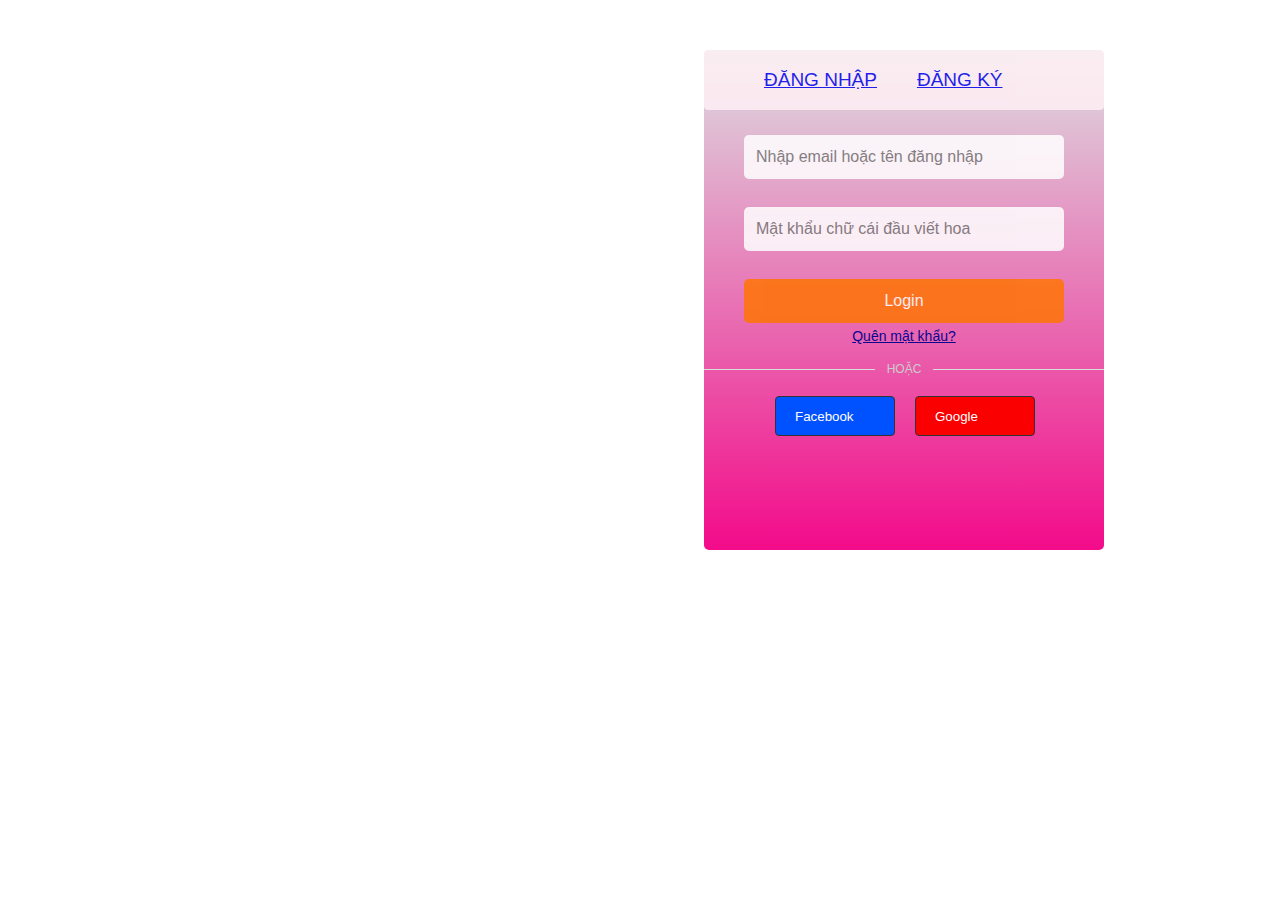
==== Form/indexRegister.html @ dc699a0b "a" ====
<!DOCTYPE html>
<html lang="en">

<head>
  <meta charset="UTF-8" />
  <meta http-equiv="X-UA-Compatible" content="IE=edge" />
  <meta name="viewport" content="width=device-width, initial-scale=1.0" />
  <title>Form Đăng ký</title>
  <link rel="icon" type="image/x-icon" href="/Form/img/iconF.png">
  <link rel="stylesheet" href="/Form/css/stylelogin.css" />
</head>

<body>
  <div class="container">
    <form action="" method="post">
      <div class="row">
        <a href="/Form/index.html" class="active" rel="nofollow">ĐĂNG NHẬP</a>
        <a href="/Form/indexRegister.html" class="active" rel="nofollow">ĐĂNG KÝ</a>
      </div>
      <div class="col_1">
        <!-- <label for="">Tài Khoản</label> <br /> -->
        <input type="text" placeholder="Nhập email hoặc tên đăng nhập" /><br />

        <p><br /></p>
        <!-- <label for="">Mật Khẩu</label> <br /> -->
        <input type="password" placeholder="Mật khẩu chữ cái đầu viết hoa" /><br />
        <p><br /></p>
        <input type="submit" value="Login" />
        <p style="font-size: 14px;">
          <a href="links/quen/mat/khau" style="color: rgb(9, 7, 145)">Quên mật khẩu?
          </a>
        </p><br>
        <div>

          <div style="display: flex;">
            <div class="strikethrough"></div>
            <span style="
                color: #ccc;
                padding: 0 12px;
                text-transform: uppercase;
                font-size: 0.75rem;
              ">
              HOẶC
            </span>
            <div class="strikethrough"></div>
          </div>

        </div>
      </div>
    </form>
    <div class="col_2">
      <button class="socialBtn1">
        <div>
          <div><img
              src="https://upload.wikimedia.org/wikipedia/commons/thumb/b/b8/2021_Facebook_icon.svg/512px-2021_Facebook_icon.svg.png"
              alt="" width="19px"></div>
        </div>
        <div style="margin-left:10px ; margin-top:3px ;color: #fff">Facebook</div>
      </button>
      <button class="socialBtn2">
        <div>
          <div><img src="https://assets.materialup.com/uploads/82eae29e-33b7-4ff7-be10-df432402b2b6/preview" alt=""
              width="19px">
          </div>
        </div>
        <div style="margin-left:10px ; margin-top:3px ; color: #fff;">Google</div>
      </button>


      <!-- <a href="#" class="fb btn">
        <i class="fa fa-facebook fa-fw"></i> Đăng nhập Facebook
      </a>
      <a href="#" class="google btn">
        <i class="fa fa-google fa-fw"></i> Đăng nhập Google+ -->
      </a>
    </div>
  </div>
</body>

</html>
---- Form/css/stylelogin.css ----
body {
  font-family: Verdana, Geneva, Tahoma, sans-serif;
}
* {
  margin: 0;
  padding: 0;
  box-sizing: border-box;
}
body {
  background-image: url("https://cf.shopee.vn/file/0b9a0fd62e7de74a93f48c7c234b0009");
  background-size: 87%;
}
.container {
  margin-top: 50px;
  width: 400px;
  margin-left: 55%;
  height: 500px;
  position: relative;
  border-radius: 5px;
  padding: 0px 0 30px 0;
  background: linear-gradient(0, rgb(243, 11, 138), rgba(189, 190, 196, 0.521));
}

.row {
  display: flex;
  background-color: lavenderblush;
  padding: 20px;
  border: none;
  border-radius: 4px;
  margin: 5px 0;
  opacity: 0.85;
  font-size: 19px;
  line-height: 20px;
}

.row a {
  margin-left: 40px;
}

input,
.btn {
  width: 80%;
  padding: 12px;
  border: none;
  border-radius: 5px;
  margin: 5px 0;
  opacity: 0.85;
  display: inline-block;
  font-size: 16px;
  line-height: 20px;
  text-decoration: none;
  /* remove underline from anchors */
}
input[type="submit"] {
  background-color: #ff7403;
  color: white;
  cursor: pointer;
}

input[type="submit"]:hover {
  background-color: #f06e05d8;
}

.col_1 {
  text-align: center;
  margin-top: 20px;
}
.strikethrough {
  margin-top: 7px;
  height: 1px;
  width: 100%;
  background-color: #dbdbdb;
  flex: 1;
}
.col_2 {
  display: flex;
  margin-top: 20px;
  margin-left: 51px;
}

.col_2 button {
  text-align: center;
  margin-left: 20px;
}
.socialBtn1 {
  display: flex;
  background-color: #0051ff;
  width: 120px;
  height: 40px;
  padding: 9px;
  border-radius: 4px;
  border: 1px solid #333;
  cursor: pointer;
}
.socialBtn1:hover {
  background-color: #1407d3;
}
.socialBtn2 {
  display: flex;
  background-color: #fa0000;
  width: 120px;
  height: 40px;
  padding: 9px;
  border-radius: 4px;
  border: 1px solid #333;
  cursor: pointer;
}
.socialBtn2:hover {
  background-color: #da0404;
}
/* Thêm màu thích hợp vào các nút fb và google */
.fb {
  background-color: #315cb9;
  color: white;
}
.google {
  background-color: #dd4b39;
  color: white;
}
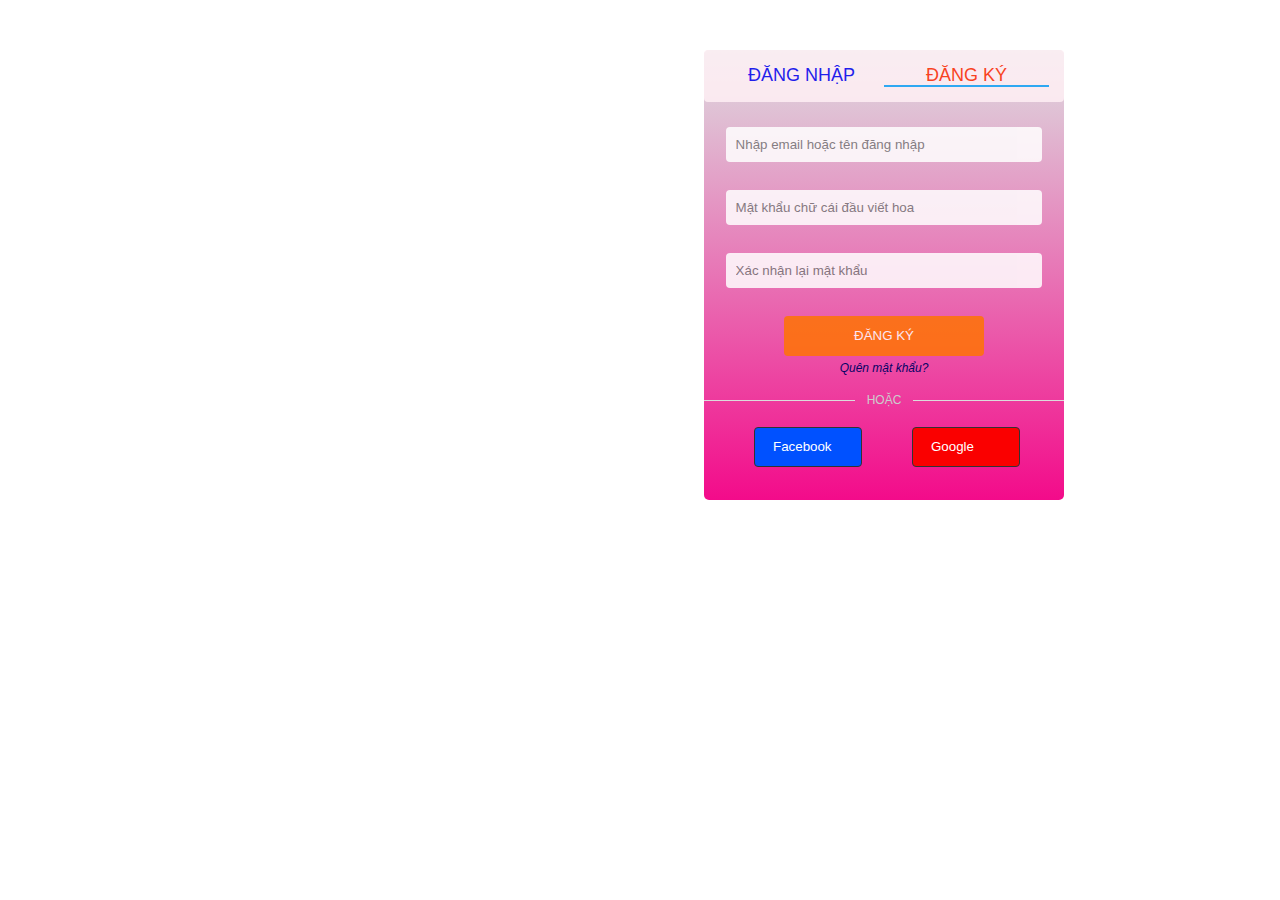
==== commit 91ff9f66: "a" ====
--- a/Form/indexRegister.html
+++ b/Form/indexRegister.html
@@ -5,33 +5,38 @@
   <meta charset="UTF-8" />
   <meta http-equiv="X-UA-Compatible" content="IE=edge" />
   <meta name="viewport" content="width=device-width, initial-scale=1.0" />
-  <title>Form Đăng ký</title>
-  <link rel="icon" type="image/x-icon" href="/Form/img/iconF.png">
-  <link rel="stylesheet" href="/Form/css/stylelogin.css" />
+  <title>Đăng ký ngay | Shopee Việt Nam</title>
+  <link rel="icon" type="image/x-icon" href="/Form/img/shopee-logo-faincon.png">
+  <link rel="stylesheet" href="/Form/css/styleRegister.css" />
 </head>
 
 <body>
   <div class="container">
     <form action="" method="post">
       <div class="row">
-        <a href="/Form/index.html" class="active" rel="nofollow">ĐĂNG NHẬP</a>
+        <a href="/Form/index.html" rel="nofollow">ĐĂNG NHẬP</a>
         <a href="/Form/indexRegister.html" class="active" rel="nofollow">ĐĂNG KÝ</a>
       </div>
       <div class="col_1">
         <!-- <label for="">Tài Khoản</label> <br /> -->
-        <input type="text" placeholder="Nhập email hoặc tên đăng nhập" /><br />
+        <input type="id" placeholder="Nhập email hoặc tên đăng nhập" /><br />
+        <p><br /></p>
 
-        <p><br /></p>
+
         <!-- <label for="">Mật Khẩu</label> <br /> -->
         <input type="password" placeholder="Mật khẩu chữ cái đầu viết hoa" /><br />
         <p><br /></p>
-        <input type="submit" value="Login" />
-        <p style="font-size: 14px;">
-          <a href="links/quen/mat/khau" style="color: rgb(9, 7, 145)">Quên mật khẩu?
+
+        <!-- <label for="">Xác nhận mật khẩu</label> <br /> -->
+        <input type="password" placeholder="Xác nhận lại mật khẩu" /><br />
+        <p><br /></p>
+        <input style="height: 40px; width: 200px;" type="submit" value="ĐĂNG KÝ" />
+        <p style="font-size: 12px;">
+          <a href="links/quen/mat/khau" style="color: rgb(5, 3, 102); text-decoration: none; "> <i>Quên mật khẩu?</i>
           </a>
         </p><br>
+
         <div>
-
           <div style="display: flex;">
             <div class="strikethrough"></div>
             <span style="
--- a/Form/css/styleRegister.css
+++ b/Form/css/styleRegister.css
@@ -0,0 +1,117 @@
+body {
+  font-family: Verdana, Geneva, Tahoma, sans-serif;
+}
+* {
+  margin: 0;
+  padding: 0;
+  box-sizing: border-box;
+}
+body {
+  background-image: url("https://cf.shopee.vn/file/0b9a0fd62e7de74a93f48c7c234b0009");
+  background-size: 87%;
+}
+.container {
+  margin-top: 50px;
+  width: 360px;
+  margin-left: 55%;
+  height: 450px;
+  position: relative;
+  border-radius: 5px;
+  padding: 0px 0 30px 0;
+  background: linear-gradient(0, rgb(243, 11, 138), rgba(189, 190, 196, 0.521));
+}
+
+.row {
+  display: flex;
+  background-color: lavenderblush;
+  padding: 15px;
+  border: none;
+  border-radius: 4px;
+  margin: 5px 0;
+  opacity: 0.85;
+  font-size: 19px;
+  line-height: 20px;
+}
+
+.row a {
+  width: 50%;
+  font-size: 18px;
+  text-align: center;
+  border-bottom: 2px solid transparent;
+  text-decoration: none;
+}
+.row a.active,
+.row a:hover {
+  border-bottom: 2px solid #10a2f7;
+  color: #fd2a00;
+}
+input,
+.btn {
+  width: 88%;
+  padding: 10px;
+  border: none;
+  border-radius: 4px;
+  margin: 5px 0;
+  opacity: 0.85;
+  display: inline-block;
+  line-height: 10px;
+  text-decoration: none;
+}
+input[type="submit"] {
+  background-color: #ff7403;
+  color: white;
+  cursor: pointer;
+}
+
+input[type="submit"]:hover {
+  background-color: #f06e05d8;
+}
+
+.col_1 {
+  text-align: center;
+  margin-top: 20px;
+}
+.strikethrough {
+  margin-top: 7px;
+  height: 1px;
+  width: 100%;
+  background-color: #dbdbdb;
+  flex: 1;
+}
+.col_2 {
+  margin-top: 20px;
+  display: flex;
+}
+.col_2 button {
+  text-align: center;
+  width: 30%;
+
+  margin-left: 50px;
+}
+/* Thêm màu thích hợp vào các nút fb và google */
+.socialBtn1 {
+  display: flex;
+  background-color: #0051ff;
+  width: 120px;
+  height: 40px;
+  padding: 8px;
+  border-radius: 4px;
+  border: 1px solid #333;
+  cursor: pointer;
+}
+.socialBtn1:hover {
+  background-color: #1407d3;
+}
+.socialBtn2 {
+  display: flex;
+  background-color: #fa0000;
+  width: 120px;
+  height: 40px;
+  padding: 8px;
+  border-radius: 4px;
+  border: 1px solid #333;
+  cursor: pointer;
+}
+.socialBtn2:hover {
+  background-color: #b60303;
+}
